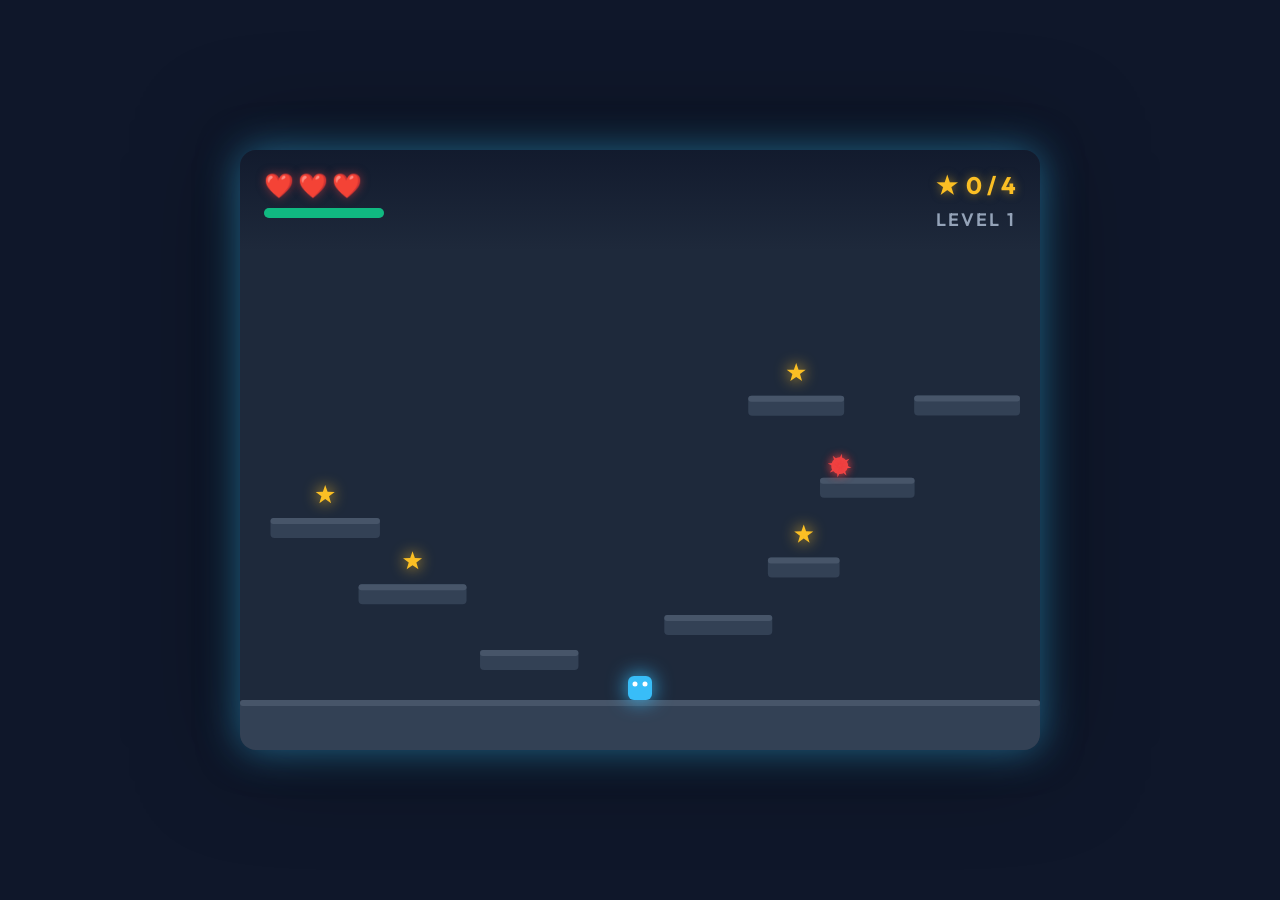
==== index.html @ cb48f91d "Initial commit" ====
<!DOCTYPE html>
<html lang="en">
<head>
    <meta charset="UTF-8">
    <meta name="viewport" content="width=device-width, initial-scale=1.0">
    <title>Starlight Jump</title>
    <link rel="stylesheet" href="style.css">
    <link href="https://fonts.googleapis.com/css2?family=Outfit:wght@400;700;900&display=swap" rel="stylesheet">
</head>
<body>
    <div id="game-container">
        <div id="ui-layer">
            <div class="top-bar">
                <div class="stats-left">
                    <div class="lives-container" id="lives-display">
                        <!-- Hearts will be injected here -->
                    </div>
                    <div class="hits-container">
                        <div class="health-bar-bg">
                            <div class="health-bar-fill" id="health-bar"></div>
                        </div>
                    </div>
                </div>
                <div class="stats-right">
                    <div class="stars-container">
                        <span class="star-icon">★</span>
                        <span id="star-count">0 / 0</span>
                    </div>
                    <div class="level-container">
                        Level <span id="level-display">1</span>
                    </div>
                </div>
            </div>
            <div id="game-over-screen" class="hidden">
                <h1 id="game-over-title">GAME OVER</h1>
                <p id="game-over-message">You have run out of lives.</p>
                <button id="restart-btn">PLAY AGAIN</button>
            </div>
        </div>
        <canvas id="gameCanvas" width="800" height="600"></canvas>
    </div>
    <script src="script.js"></script>
</body>
</html>
---- style.css ----
:root {
    --bg-color: #0f172a;
    --canvas-bg: #1e293b;
    --text-primary: #f8fafc;
    --accent-glow: rgba(56, 189, 248, 0.5);
    --star-color: #fbbf24;
    --spike-color: #ef4444;
    --health-fill: #10b981;
    --health-bg: #334155;
}

* {
    box-sizing: border-box;
    margin: 0;
    padding: 0;
}

body {
    background-color: var(--bg-color);
    color: var(--text-primary);
    font-family: 'Outfit', sans-serif;
    display: flex;
    justify-content: center;
    align-items: center;
    height: 100vh;
    overflow: hidden;
}

#game-container {
    position: relative;
    width: 800px;
    height: 600px;
    border-radius: 16px;
    box-shadow: 0 0 40px var(--accent-glow), 0 0 100px rgba(0,0,0,0.5);
    background-color: var(--canvas-bg);
}

canvas {
    display: block;
    width: 100%;
    height: 100%;
    border-radius: 16px;
    /* Subtly grain or pattern could go here, but canvas handles the draw */
}

#ui-layer {
    position: absolute;
    top: 0;
    left: 0;
    width: 100%;
    height: 100%;
    pointer-events: none; /* Let clicks pass to canvas if needed */
    display: flex;
    flex-direction: column;
    z-index: 10;
}

.top-bar {
    display: flex;
    justify-content: space-between;
    align-items: flex-start;
    padding: 20px 24px;
    background: linear-gradient(to bottom, rgba(15, 23, 42, 0.8), transparent);
    border-top-left-radius: 16px;
    border-top-right-radius: 16px;
}

.stats-left, .stats-right {
    display: flex;
    flex-direction: column;
    gap: 8px;
}

.stats-right {
    align-items: flex-end;
}

.lives-container {
    display: flex;
    gap: 4px;
    font-size: 24px;
    color: #ef4444;
    text-shadow: 0 0 10px rgba(239, 68, 68, 0.5);
}

.heart {
    transition: transform 0.2s ease;
}

.heart.lost {
    opacity: 0.3;
    filter: grayscale(100%);
}

.health-bar-bg {
    width: 120px;
    height: 10px;
    background-color: var(--health-bg);
    border-radius: 6px;
    overflow: hidden;
    box-shadow: inset 0 2px 4px rgba(0,0,0,0.3);
}

.health-bar-fill {
    width: 100%;
    height: 100%;
    background-color: var(--health-fill);
    transition: width 0.3s ease, background-color 0.3s ease;
}

.stars-container {
    display: flex;
    align-items: center;
    gap: 8px;
    font-size: 24px;
    font-weight: 700;
    color: var(--star-color);
    text-shadow: 0 0 10px rgba(251, 191, 36, 0.5);
}

.level-container {
    font-size: 18px;
    font-weight: 600;
    color: #94a3b8;
    text-transform: uppercase;
    letter-spacing: 2px;
}

#game-over-screen {
    position: absolute;
    inset: 0;
    background: rgba(15, 23, 42, 0.9);
    backdrop-filter: blur(8px);
    display: flex;
    flex-direction: column;
    justify-content: center;
    align-items: center;
    border-radius: 16px;
    pointer-events: auto;
    opacity: 1;
    transition: opacity 0.5s ease;
}

#game-over-screen.hidden {
    opacity: 0;
    pointer-events: none;
}

#game-over-title {
    font-size: 64px;
    font-weight: 900;
    color: var(--text-primary);
    text-shadow: 0 0 20px rgba(255, 255, 255, 0.5);
    margin-bottom: 16px;
}

#game-over-message {
    font-size: 24px;
    color: #cbd5e1;
    margin-bottom: 32px;
}

#restart-btn {
    padding: 16px 32px;
    font-size: 18px;
    font-weight: 700;
    color: #0f172a;
    background: var(--text-primary);
    border: none;
    border-radius: 8px;
    cursor: pointer;
    transition: transform 0.2s ease, box-shadow 0.2s ease;
    box-shadow: 0 4px 14px rgba(255,255,255,0.25);
    font-family: inherit;
}

#restart-btn:hover {
    transform: translateY(-2px);
    box-shadow: 0 6px 20px rgba(255,255,255,0.4);
}

#restart-btn:active {
    transform: translateY(0);
}
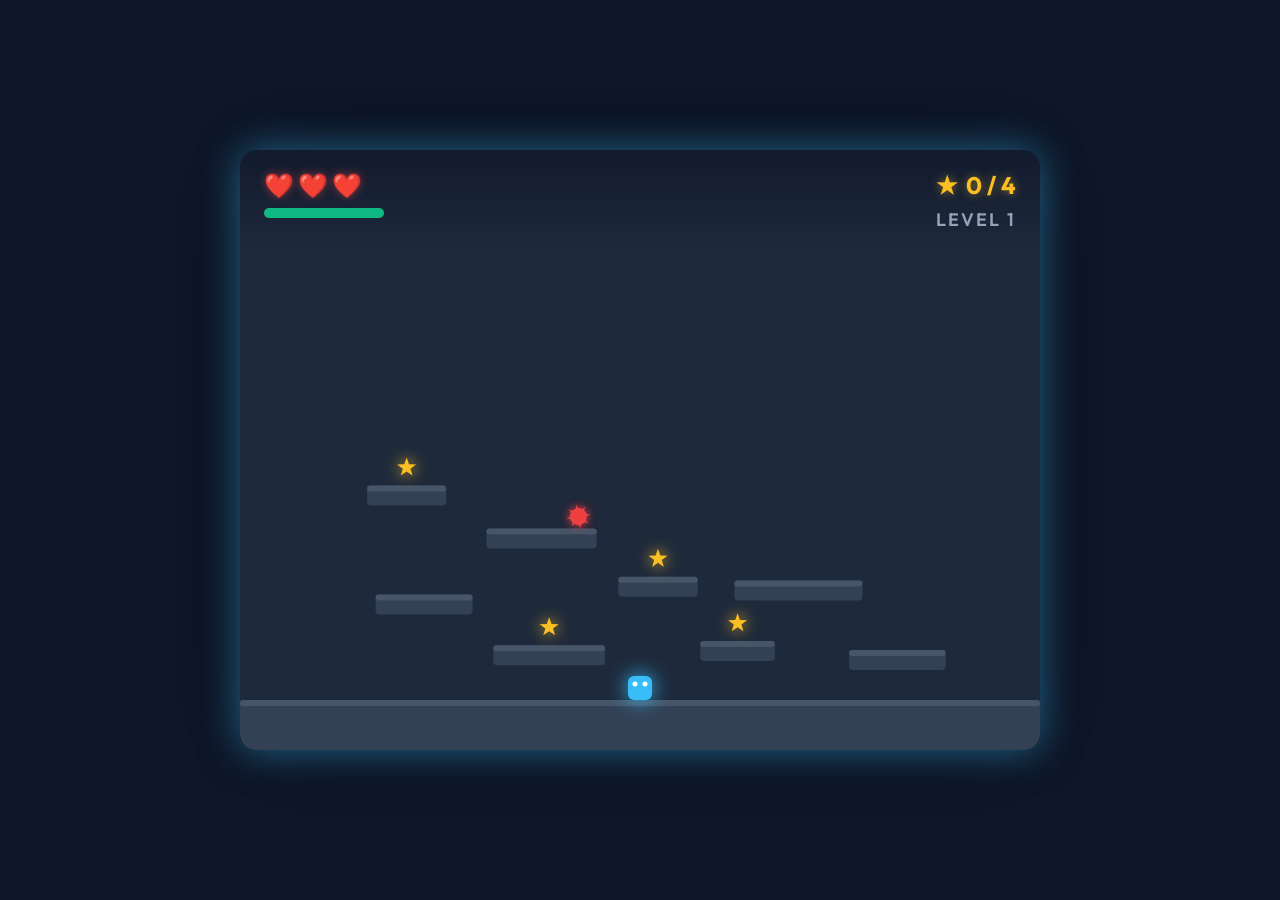
==== commit 2486d842: "Add mobile touch controls and responsive scaling" ====
--- a/index.html
+++ b/index.html
@@ -31,6 +31,15 @@
                     </div>
                 </div>
             </div>
+            <div id="mobile-controls">
+                <div class="d-pad">
+                    <button id="btn-left" class="control-btn">&#9664;</button>
+                    <button id="btn-right" class="control-btn">&#9654;</button>
+                </div>
+                <div class="action-pad">
+                    <button id="btn-jump" class="control-btn">&#9650;</button>
+                </div>
+            </div>
             <div id="game-over-screen" class="hidden">
                 <h1 id="game-over-title">GAME OVER</h1>
                 <p id="game-over-message">You have run out of lives.</p>
--- a/style.css
+++ b/style.css
@@ -24,15 +24,26 @@
     align-items: center;
     height: 100vh;
     overflow: hidden;
+    touch-action: none;
 }
 
 #game-container {
     position: relative;
-    width: 800px;
-    height: 600px;
+    width: 100vw;
+    height: 75vw;
+    max-width: 800px;
+    max-height: 600px;
     border-radius: 16px;
     box-shadow: 0 0 40px var(--accent-glow), 0 0 100px rgba(0,0,0,0.5);
     background-color: var(--canvas-bg);
+    overflow: hidden;
+}
+
+@media (min-aspect-ratio: 4/3) {
+    #game-container {
+        width: 133.33vh;
+        height: 100vh;
+    }
 }
 
 canvas {
@@ -182,3 +193,62 @@
 #restart-btn:active {
     transform: translateY(0);
 }
+
+/* Mobile Controls */
+#mobile-controls {
+    display: none;
+    position: absolute;
+    bottom: 20px;
+    left: 0;
+    width: 100%;
+    padding: 0 20px;
+    justify-content: space-between;
+    pointer-events: none;
+    z-index: 20;
+}
+
+@media (hover: none) and (pointer: coarse) {
+    #mobile-controls {
+        display: flex;
+    }
+}
+
+.d-pad, .action-pad {
+    display: flex;
+    gap: 16px;
+    pointer-events: auto;
+}
+
+.control-btn {
+    width: 50px;
+    height: 50px;
+    border-radius: 50%;
+    background: rgba(15, 23, 42, 0.7);
+    border: 2px solid rgba(255, 255, 255, 0.3);
+    color: white;
+    font-size: 20px;
+    display: flex;
+    justify-content: center;
+    align-items: center;
+    backdrop-filter: blur(4px);
+    -webkit-backdrop-filter: blur(4px);
+    user-select: none;
+    -webkit-user-select: none;
+    touch-action: manipulation;
+    cursor: pointer;
+    transition: transform 0.1s ease, background 0.1s ease;
+}
+
+@media (min-width: 600px) {
+    .control-btn {
+        width: 64px;
+        height: 64px;
+        font-size: 24px;
+    }
+}
+
+.control-btn:active {
+    background: rgba(56, 189, 248, 0.7);
+    border-color: rgba(255, 255, 255, 0.8);
+    transform: scale(0.95);
+}
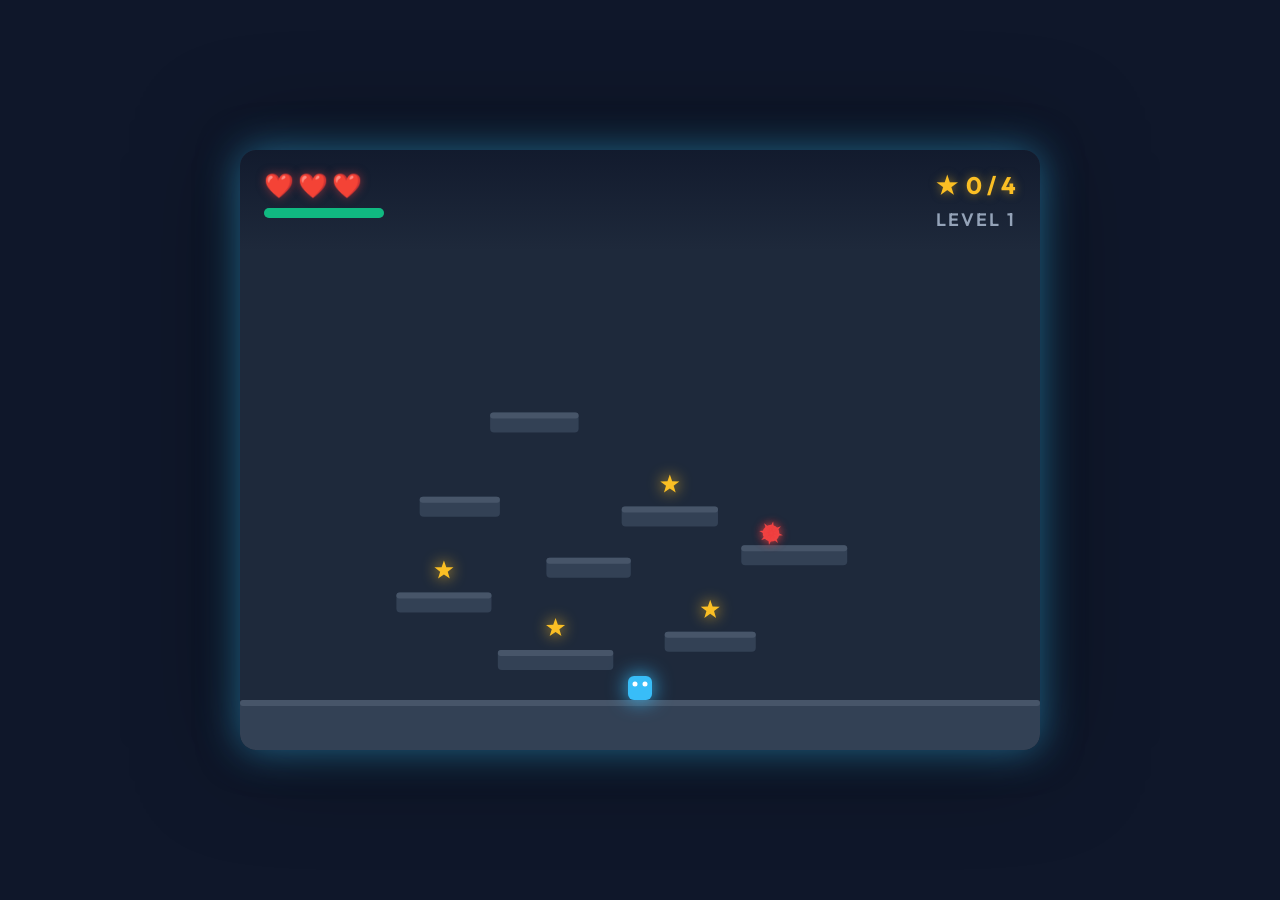
==== commit 6ce8904f: "Improve mobile controls: move below board and add tap-to-jump" ====
--- a/index.html
+++ b/index.html
@@ -31,15 +31,6 @@
                     </div>
                 </div>
             </div>
-            <div id="mobile-controls">
-                <div class="d-pad">
-                    <button id="btn-left" class="control-btn">&#9664;</button>
-                    <button id="btn-right" class="control-btn">&#9654;</button>
-                </div>
-                <div class="action-pad">
-                    <button id="btn-jump" class="control-btn">&#9650;</button>
-                </div>
-            </div>
             <div id="game-over-screen" class="hidden">
                 <h1 id="game-over-title">GAME OVER</h1>
                 <p id="game-over-message">You have run out of lives.</p>
@@ -48,6 +39,13 @@
         </div>
         <canvas id="gameCanvas" width="800" height="600"></canvas>
     </div>
+    
+    <div id="mobile-controls">
+        <div class="d-pad">
+            <button id="btn-left" class="control-btn">&#9664;</button>
+            <button id="btn-right" class="control-btn">&#9654;</button>
+        </div>
+    </div>
     <script src="script.js"></script>
 </body>
 </html>
--- a/style.css
+++ b/style.css
@@ -20,6 +20,7 @@
     color: var(--text-primary);
     font-family: 'Outfit', sans-serif;
     display: flex;
+    flex-direction: column;
     justify-content: center;
     align-items: center;
     height: 100vh;
@@ -197,25 +198,27 @@
 /* Mobile Controls */
 #mobile-controls {
     display: none;
-    position: absolute;
-    bottom: 20px;
-    left: 0;
-    width: 100%;
-    padding: 0 20px;
-    justify-content: space-between;
+    width: 100%;
+    max-width: 800px;
+    padding: 10px 20px;
+    justify-content: flex-start;
     pointer-events: none;
     z-index: 20;
 }
 
 @media (hover: none) and (pointer: coarse) {
+    #game-container {
+        max-height: calc(100vh - 100px);
+    }
+    
     #mobile-controls {
         display: flex;
     }
 }
 
-.d-pad, .action-pad {
-    display: flex;
-    gap: 16px;
+.d-pad {
+    display: flex;
+    gap: 24px;
     pointer-events: auto;
 }
 
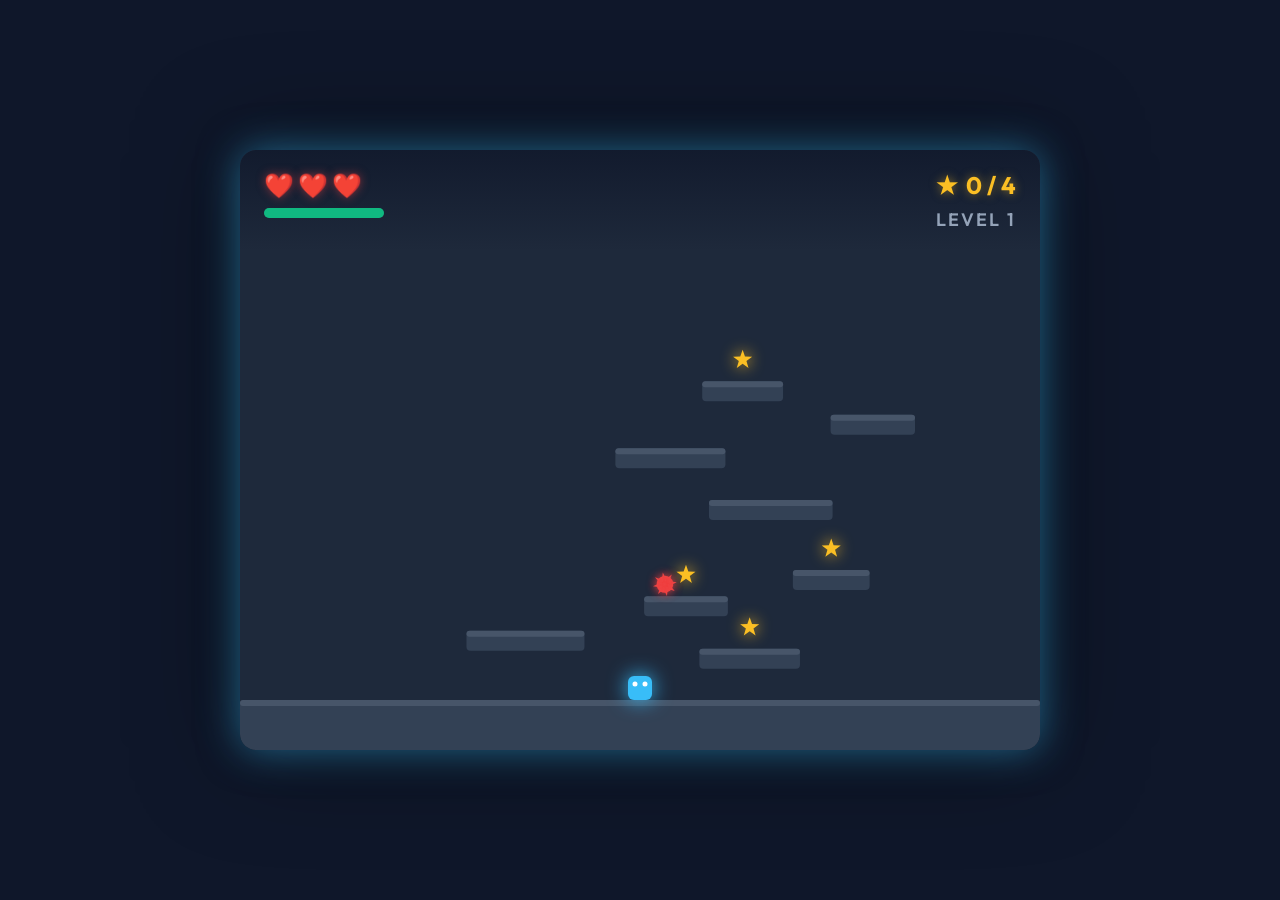
==== commit c7944ae2: "Implement split-screen touch zones and swipe-to-jump" ====
--- a/index.html
+++ b/index.html
@@ -40,12 +40,6 @@
         <canvas id="gameCanvas" width="800" height="600"></canvas>
     </div>
     
-    <div id="mobile-controls">
-        <div class="d-pad">
-            <button id="btn-left" class="control-btn">&#9664;</button>
-            <button id="btn-right" class="control-btn">&#9654;</button>
-        </div>
-    </div>
     <script src="script.js"></script>
 </body>
 </html>
--- a/style.css
+++ b/style.css
@@ -195,63 +195,4 @@
     transform: translateY(0);
 }
 
-/* Mobile Controls */
-#mobile-controls {
-    display: none;
-    width: 100%;
-    max-width: 800px;
-    padding: 10px 20px;
-    justify-content: flex-start;
-    pointer-events: none;
-    z-index: 20;
-}
 
-@media (hover: none) and (pointer: coarse) {
-    #game-container {
-        max-height: calc(100vh - 100px);
-    }
-    
-    #mobile-controls {
-        display: flex;
-    }
-}
-
-.d-pad {
-    display: flex;
-    gap: 24px;
-    pointer-events: auto;
-}
-
-.control-btn {
-    width: 50px;
-    height: 50px;
-    border-radius: 50%;
-    background: rgba(15, 23, 42, 0.7);
-    border: 2px solid rgba(255, 255, 255, 0.3);
-    color: white;
-    font-size: 20px;
-    display: flex;
-    justify-content: center;
-    align-items: center;
-    backdrop-filter: blur(4px);
-    -webkit-backdrop-filter: blur(4px);
-    user-select: none;
-    -webkit-user-select: none;
-    touch-action: manipulation;
-    cursor: pointer;
-    transition: transform 0.1s ease, background 0.1s ease;
-}
-
-@media (min-width: 600px) {
-    .control-btn {
-        width: 64px;
-        height: 64px;
-        font-size: 24px;
-    }
-}
-
-.control-btn:active {
-    background: rgba(56, 189, 248, 0.7);
-    border-color: rgba(255, 255, 255, 0.8);
-    transform: scale(0.95);
-}
